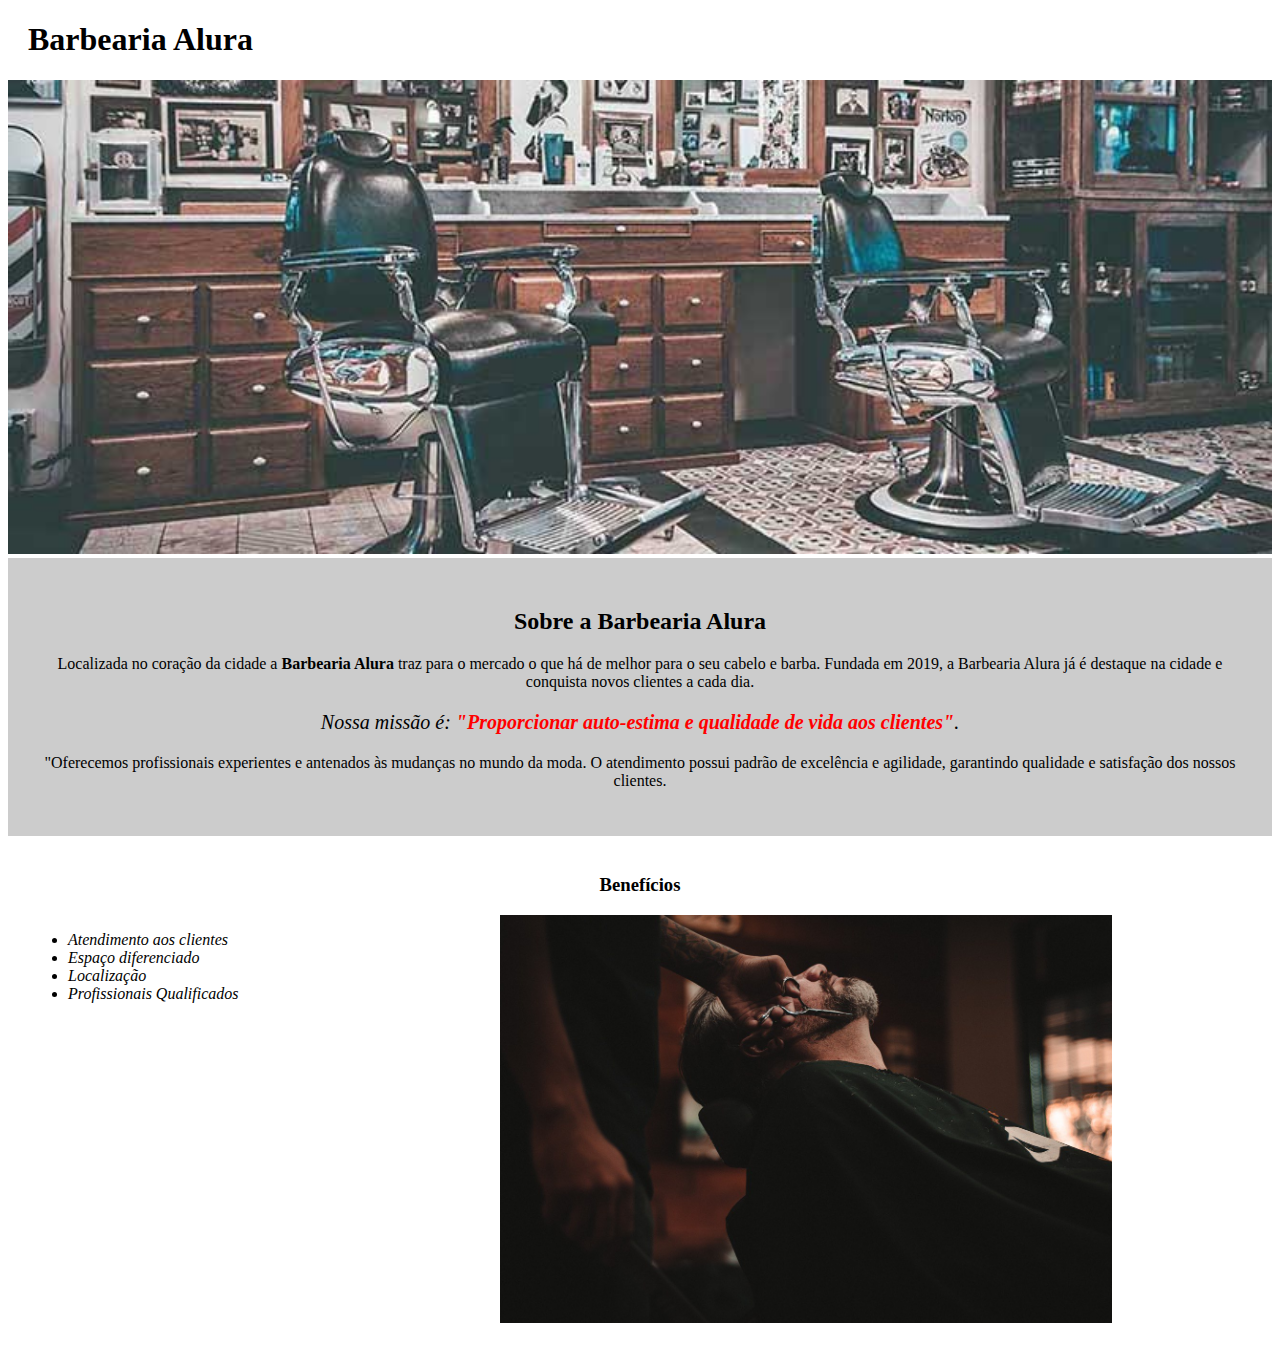
==== index.html @ f9f7158a "first Commit" ====
<!DOCTYPE html>
<html lang="pt-br">
    <head>
        <meta charset="UTF-8"/>
        <title>Barbearia alura</title>
        <link rel="stylesheet" href="style.css"/>
    </head>
    <body>

        <header>
            <h1 class="main-title">Barbearia Alura</h1>
        </header>

        <img id="banner" src="banner.jpg"/>

        <div class="principal">
            <h2 class="centralized-title">Sobre a Barbearia Alura</h2>

            <p>Localizada no coração da cidade a <strong>Barbearia Alura</strong> traz para o mercado o que há de melhor para o seu cabelo e barba. Fundada em 2019, a Barbearia Alura já é destaque na cidade e conquista novos clientes a cada dia.
            </p>

            <p id="paragrafo"><em>Nossa missão é: <strong>"Proporcionar auto-estima e qualidade de vida aos clientes"</strong>.</em></p>

            <p>"Oferecemos profissionais experientes e antenados às mudanças no mundo da moda. O atendimento possui padrão de excelência e agilidade, garantindo qualidade e satisfação dos nossos clientes.</p>
        </div>
        
        <div class="beneficios">
            <h3 class="centralized-title">Benefícios</h3>
            
            <ul>
                <li class="itens">Atendimento aos clientes</li>
                <li class="itens">Espaço diferenciado</li>
                <li class="itens">Localização</li>
                <li class="itens">Profissionais Qualificados</li>
            </ul>
    
            <img class="imagembeneficios" src="beneficios.jpg" />
            
        </div>
        
    </body>
</html>
<!--
    Barbearia alura primeiro projeto do curso de html e css, criando a primeira página

    foi aprendido durante esse curso

    - tags -- etiquetas para mostrar e fazer diferentes tipos de efeitos, importancias, e diferenciação

    - !DOCTYPE html - tag para dizer qual é a versão do html que estamos usando

    - <html></html> - tag html para mostrar tudo que está na página html e armazenar dentro dela

    - head - tag para armazenar as configurações, instruções de como o navegador deve se comportar dentro da página que usa ela

    - body - tag para armazenar todo o conteúdo da página que irá ser mostrado consequentemente, somente as tags que vão aparecer na tela

    - meta charset="UTF-8" - uma tag para cuidar das acentuações de varios dicionarios do mundo inteiro, é a tag padrão que abrange
    o padrão de escrita mundial, e é uma biblioteca com todas as linguagens possives conhecidas pelo navegador

    - strong - tag para deixar parte do texto em negrito

    - em - tag para deixar parte do texto em italico

    - h1 - tag que cuida de titulos, para deixa-los maiores e em negrito, existem 6 niveis de h(heading), quanto maior menor

    - p - tag que representa o paragráfo e tudo que usar ela, irá se comportar como um paragráfo

    - lang="pt-br" - tag para cuidar da linguagem da página, isso facilitará para o navegador, caso um estrangeiro esteja acessando a página
    o navegador ja vai oferecer uma tradução recomendada, caso o idioma do tal seja outra.

    - title - tag para mostrar o titulo daquela página em si, em cima na parte da aba

    - atributos que recebem propriedades - atributos são palavras que recebem um calor dentro da tag, e de acordo com o atributo escolhido
    o texto, vai sofrer mudanças, e dependendo do atributo, podem ser grandes mudanças

    - style - atributo, que lhe permite mexer com o estilo de uma tag, palavras, partes da tela, e mudar o estilo como a cor de fundo tamanho de font

    - font-size - propriedade que permite alterar o tamanho da font-size(tamanho da fonte), fonte é as palavras que estão na tela

    - text-align - propriedade que permite decidir como o texto será alinhando, esquerda, direita, centro, etc.. você decide.

    - color - propriedade que serve para definir a cor de uma fonte em si

    - background - serve para fazer varias coisas como imagem, color, e muitos outros 

    - item dentro do outro - para selecionar um item dentro do outro tipo em strong, vou querer os strongs que estão
    dentro da tag "em" ou body h1, quero todos os h1 que estiverem dentro da tag '<body>'
    
    - img, tag para armazenar imagem dentro da tela colocar uma imagem e poder estilizar ela totalmente

    - source, propriedade para mostrar a fonte da coisa toda

    - src abreviação de source, e ambas tem funcionalidades diferentes, então cuidado preste atenção
    para usar ou uma ou outra.

    - id- identificador do html, usado para especificar um certo item dentro da página html e poder acessar
    ele dentro do css, somente pelo identificador dele. obs:"Só pode ter um id com o mesmo nome em todo arquivo"

    - width | largura do elemento, basicamente pode ser definida como px, percentual, em, rem e muitas outra
    medidas de tamanho diferente, width:100%, o elemento que tiver isso, terá a sua largura a 100% da página

    - height | mesma coisa do width, só que se trata de altura, altura do elemento que o usa, você pode definir
    tipo height:600px, o elemento que tiver isso vai ter 600px de altura consequentemente

    - border | serve para adicionar uma borda a um elemento em comum, ou seja com o border você pode definir
    a largura, o tipo da borda e a cor, ex de uso : vá no elemento e coloque border:10px solid black; 
    uma borda de 10px, do tipo solida e da cor preta, nessa mesma ordem primeiro tamanho, tipo e cor

    - margin | espaçamento externo, fora do elemento é um tipo de sopro para afastar o elemento dos demais
    de algum lado que você escolher

    - padding | espaçamento interno, dentro do elemento basicamente, é um tipo de respiro dentro, é como se 
    você ganhasse mais espaço dentro de sua casa, o conteudo ganha um espaço a mais para se mover, e respirar

    - developer Tools | apertando f12 você tem acesso a todos os elementos da página, e pode mexer, e pintar 
    bolinhas com todos elementos da página, mas a mudança é temporaria, a partir do momento que recarrega tudo
    volta ao normal

    - ul - representa o inicio de uma lista desordenada, basicamente tudo que está dentro do ul vai servir como
    uma lista desordenada, e vai sofrer uma alteração no padding, e margin

    - li - List-Item. representa os itens da lista em sí, ou seja tudo que estiver dentro da tag ul, tem que 
    estar com a tag li em uso para representar os itens da lista tipo <li>Item 1</li>

    - class - É um outro tipo de identificador que podemos usar dentro do html, para referenciar dentro do css
    diferente do identifier, que só pode ter um, o class pode ter infinitos itens com o mesmo nome dele
    e para isso que ele serve basicamente, para selecionar varios por vez, assim como usamos no Li acima

    - font-style - serve para você mudar algo no estilo da sua fonte, propriedade que vai mudar o estilo da fonte
    dentro do elemento que está sendo usado isso: por exemplo mudar a fonte para italic assim font-style:italic;


    [vertical-align] -serve assim como o text align centraliza no meio a partir do width, o vertical align
    vai ser reponsavel por fazer o alinhamento verticalmente ou seja para cima ou baixo

    [div] - serve para abrigar itens dentro dele, assim como uma caixa, armazenar elementos e dividi-los dos 
    demais na página

    inline - os elementos que tem essa propriedade embutida, vão ter o comportamento de um inline, ou seja, não
    vão poder ter propriedades como margin padding e entre outros, e quando forem usado, eles não vão
    quebrar linha automaticamente como o "h1" e o "p" fazem

    block - os elementos que tem essa propriedade embutida, podem sofrer varios tipos de alteração, e sempre
    que um item que possui essa propriedade é colocada em campo, eles quebram linha automaticamente e funcionam
    como um bloco, sempre um abaixo do outro ou acima do outro, dependendo do lugar que ele está no momento

    inline-block - tem as duas propriedades, ele vai funcionar como um inline, porém vai poder ter os mesmos
    beneficios de um block, ou seja pode ser modificado, sofrer, padding, margin, e outro por ai.

    header - tag semantica do html 5 que serve para mostrar ao google, e todos os motores de busca que naquela
    localização, naquela div especial, lá está o nosso cabeçalho, o inicio do nosso site.





    ------ Três formas de utilizar o CSS na nossa página Web - Inline, Interno, Externo

    -- inline é basicamente quando usamos o atributo "style" dentro da tag, que vai ser estilizada respectivamente, assim como nós fizemos
    no paragrafo naquela hora <p style="font-size:25px"></p>// aqui estou definindo que tudo que estiver nessa tag "p" vai ter 25 px de fonte

    -- interno, usamos a partir do próprio html, ou seja dentro do documento html, dentro da tag head, ou seja configurações da página vamos lá
    <head>
        <style>
            p{
                text-align:center;
            }
        </style>
    </head>

    // no exemplo acima estou dizendo basicamente que todas as tags "p" terão o text-align:center ou seja estou selecionado todos os "p"
    e adicionando essa propriedade a eles


    -- externo, usamos a partir de outro arquivo que usa a extensão ".css" ou seja um arquivo que vai usar as propriedades css, e é isso 
    no fim das contas, vamos criar um arquivo de extensão ".css" e nele vamos usar as estilizações da forma que queremos ou seja
    dessa forma podemos fazer as coisas, sem estar poluindo tanto o novo arquivo.html 

    e como eu faço para conectar o arquivo externo para dentro do html ?

    atraves da tag link que fica dentro da tag head de configurações e comportamentos da página
    "<link rel="stylesheet href="style.css"> aqui eu estou definindo uma tag link, e dei um atributo rel(relation), ou seja qual é a relação
    desse arquivo css com a minha pagina, e disse, "ele é uma stylesheet(folha de estilo)", e com o href eu dei o link de referencia de onde encontrar
    o meu arquivo.css que vai se vincular com essa página.
    
    
    (Cores no Css) // podemos representar as cores no css a partir de hexadecimal, rgb e também a partir de cores por palavras em ingles
    ---- rgb (red, green, blue) serve para definir as cores de acordo com número.
    número minimo "0" 
    número máximo "255"
    
    e para definir as cores a partir do rgb eu faço assim 
    rgb(255, 000, 000) red, green, blue (respectivamente)
    com essa cor acima eu defini o vermelho
    e para definir preto ou branco ?

    preto 
    rgb(000, 000, 000)
    
    branco
    rgb(255, 255, 255)

    e temos também as cores em ingles dessa forma :

    red, green, blue

    e também temos uma ultima forma que se chama HexaDecimal
    que é definido a partir de numero e letras, de 0 a 15 mas de uma forma peculiar
    assim : 0123456789ABCDEF sendo o :
    "0" = ausencia de cor
    "F" = maximo de cor 
    e cada um desses estagios representa 8.5 ou seja 8.5 * 15 = 127.5 ===== 127.5 + 127.5 = 255
    então para conseguir o preto eu faço

    #000000 0 é ausencia
    e para conseguir o branco ?
                                     F      F       F       F     F     F
    #ffffff         mesma coisa que 127.5|127.5|  127.5|127.5|  127.5|127.5|
-->
---- style.css ----
.main-title{
    padding-left:20px;
}
#banner{
    width:100%;
}
.principal{
    background-color:#ccc;
    padding:30px;
}
.centralized-title{
    text-align:center;
}
p{
    text-align:center;
}
#paragrafo{
    font-size:20px;
}
em strong{
    color:red;
}

.beneficios{
    background-color:#fff;
    padding:20px;
}
ul{
    display:inline-block;
    vertical-align:top;
    width:20%;
    margin-right:15%;
}
.itens{
    font-style:italic;
}
.imagembeneficios{
    width:50%;
}
---- style.css ----
.main-title{
    padding-left:20px;
}
#banner{
    width:100%;
}
.principal{
    background-color:#ccc;
    padding:30px;
}
.centralized-title{
    text-align:center;
}
p{
    text-align:center;
}
#paragrafo{
    font-size:20px;
}
em strong{
    color:red;
}

.beneficios{
    background-color:#fff;
    padding:20px;
}
ul{
    display:inline-block;
    vertical-align:top;
    width:20%;
    margin-right:15%;
}
.itens{
    font-style:italic;
}
.imagembeneficios{
    width:50%;
}
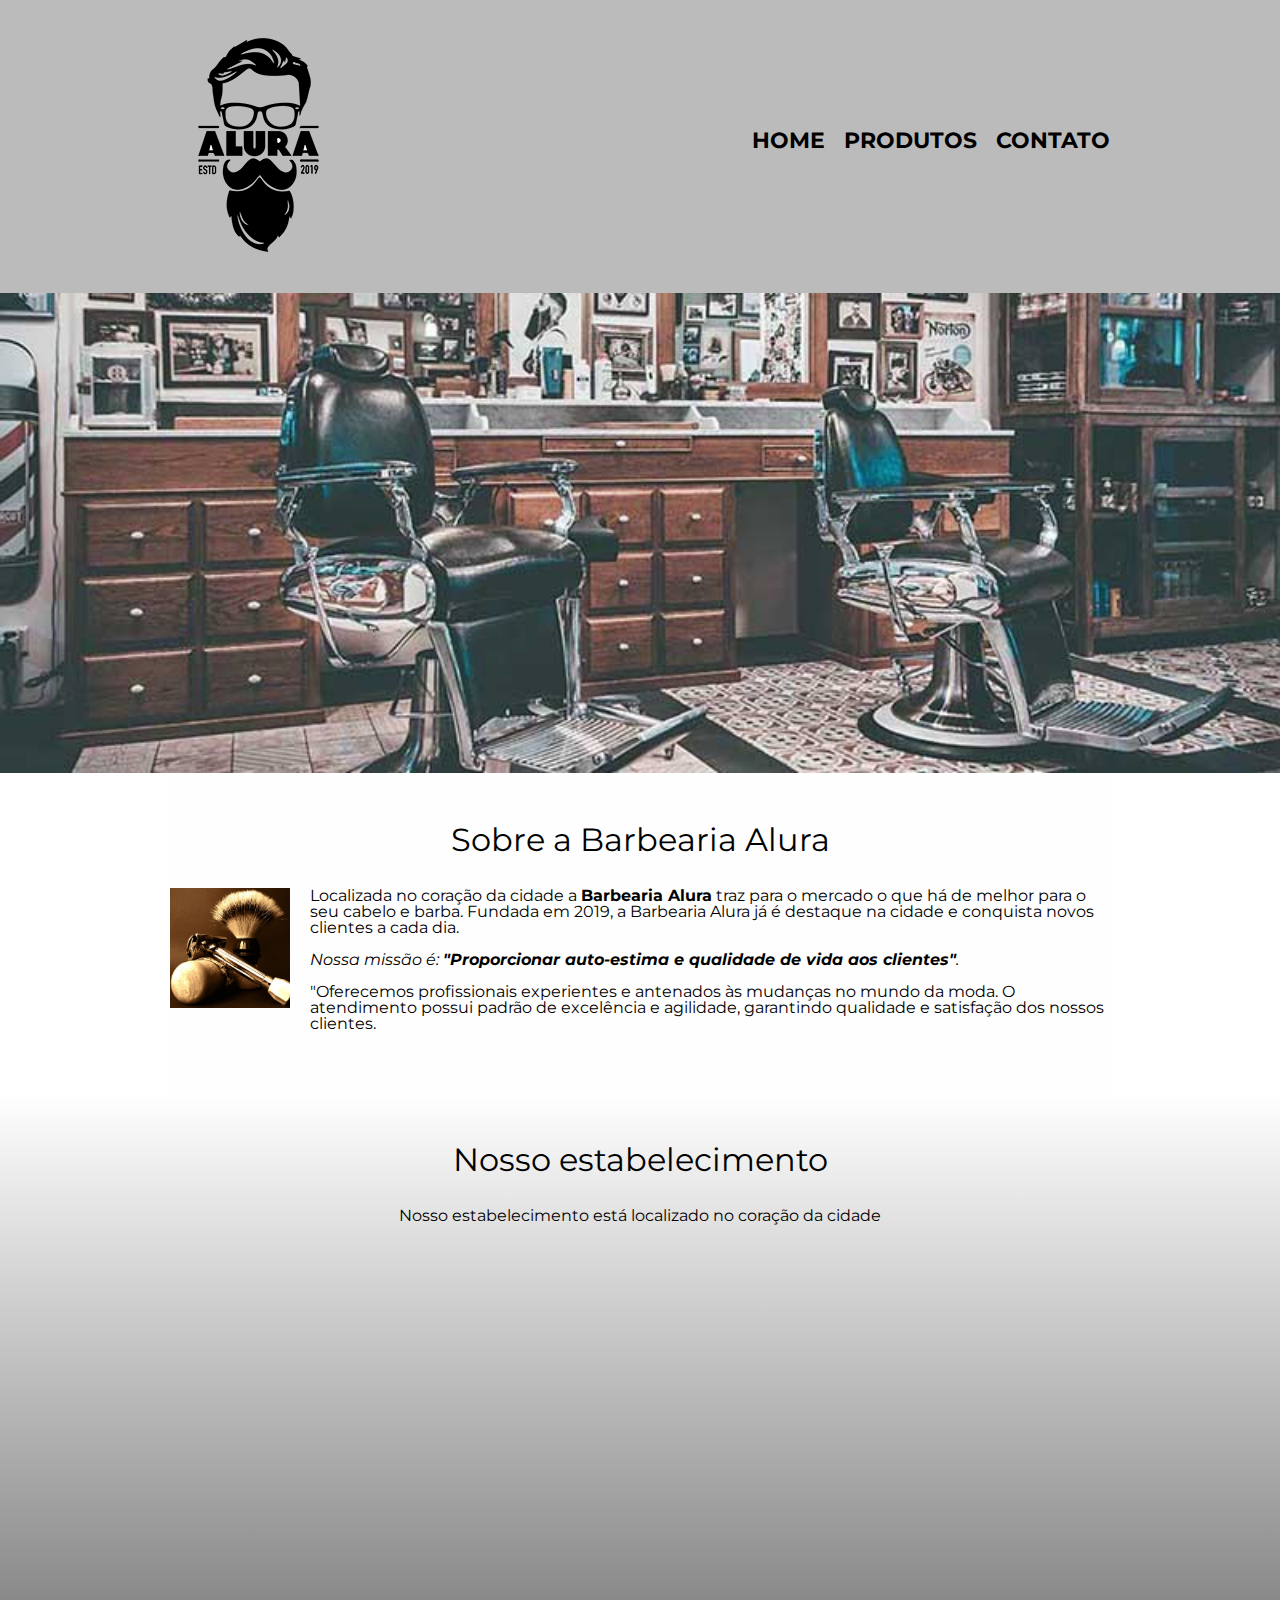
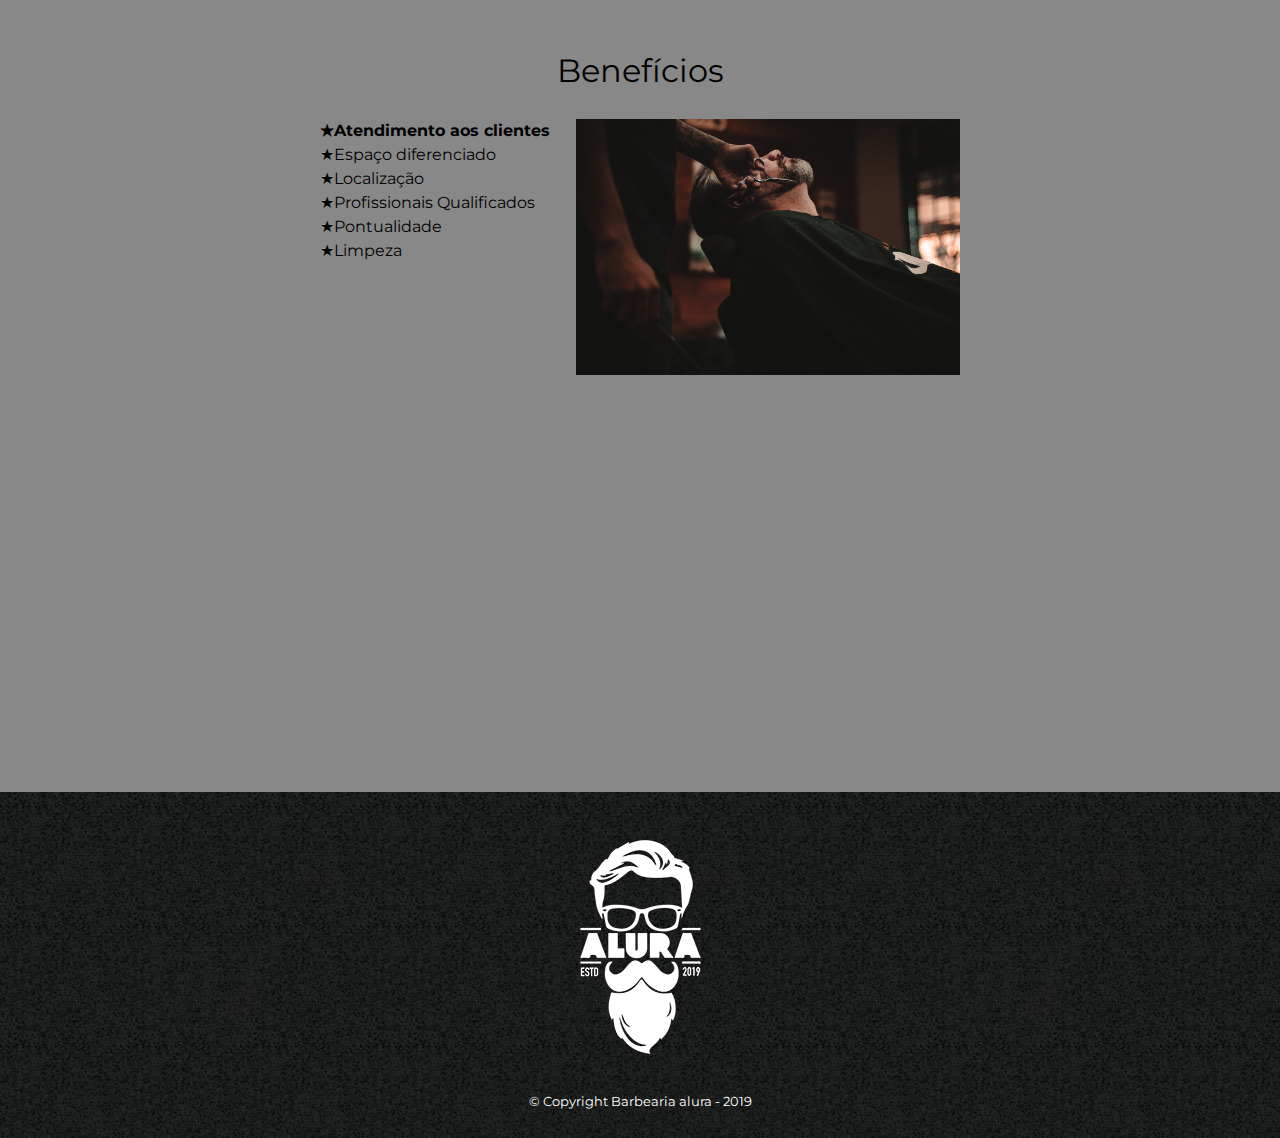
==== commit 6b1263d6: "website complete" ====
--- a/index.html
+++ b/index.html
@@ -2,219 +2,84 @@
 <html lang="pt-br">
     <head>
         <meta charset="UTF-8"/>
+        <meta name="viewport" content="width=device-width">
         <title>Barbearia alura</title>
-        <link rel="stylesheet" href="style.css"/>
+        <link rel="stylesheet" href="style/reset.css">
+        <link rel="stylesheet" href="style/style.css">
+        <link href="https://fonts.googleapis.com/css2?family=Montserrat:ital,wght@0,100;0,200;0,300;0,400;1,100;1,200;1,300&display=swap" rel="stylesheet">
     </head>
     <body>
 
         <header>
-            <h1 class="main-title">Barbearia Alura</h1>
+            <div class="caixa">
+                <h1>
+                    <img src="img/logo.png" alt="logo da barbearia alura"/>
+                </h1>
+                <nav>
+                    <ul>
+                        <li><a href="index.html">HOME</a></li>
+                        <li><a href="produtos.html">PRODUTOS</a></li>
+                        <li><a href="contatos.html">CONTATO</a></li>
+                    </ul>
+                </nav>
+            </div>
         </header>
 
-        <img id="banner" src="banner.jpg"/>
+        <img class="banner" src="img/banner.jpg"/>
 
-        <div class="principal">
-            <h2 class="centralized-title">Sobre a Barbearia Alura</h2>
+        <main>
+            <section class="principal">
+                <h2 class="centralized-title">Sobre a Barbearia Alura</h2>
 
-            <p>Localizada no coração da cidade a <strong>Barbearia Alura</strong> traz para o mercado o que há de melhor para o seu cabelo e barba. Fundada em 2019, a Barbearia Alura já é destaque na cidade e conquista novos clientes a cada dia.
-            </p>
+                <img class="utensilios" src="img/utensilios.jpg"/>
+                <p>Localizada no coração da cidade a <strong>Barbearia Alura</strong> traz para o mercado o que há de melhor para o seu cabelo e barba. Fundada em 2019, a Barbearia Alura já é destaque na cidade e conquista novos clientes a cada dia.
+                </p>
 
-            <p id="paragrafo"><em>Nossa missão é: <strong>"Proporcionar auto-estima e qualidade de vida aos clientes"</strong>.</em></p>
+                <p id="paragrafo"><em>Nossa missão é: <strong>"Proporcionar auto-estima e qualidade de vida aos clientes"</strong>.</em></p>
 
-            <p>"Oferecemos profissionais experientes e antenados às mudanças no mundo da moda. O atendimento possui padrão de excelência e agilidade, garantindo qualidade e satisfação dos nossos clientes.</p>
-        </div>
-        
-        <div class="beneficios">
-            <h3 class="centralized-title">Benefícios</h3>
+                <p>"Oferecemos profissionais experientes e antenados às mudanças no mundo da moda. O atendimento possui padrão de excelência e agilidade, garantindo qualidade e satisfação dos nossos clientes.</p>
+            </section>
+
+            <section class="mapa">
+                <h3 class="centralized-title">Nosso estabelecimento</h3>
+
+                <p>Nosso estabelecimento está localizado no coração da cidade</p>
+
+                <div class="mapa-conteudo">
+                    <iframe src="https://www.google.com/maps/embed?pb=!1m18!1m12!1m3!1d58503.19744076339!2d-46.69824986874998!3d-23.5881948!2m3!1f0!2f0!3f0!3m2!1i1024!2i768!4f13.1!3m3!1m2!1s0x94ce5a2b2ed7f3a1%3A0xab35da2f5ca62674!2sCaelum%20-%20Escola%20de%20Tecnologia!5e0!3m2!1spt-BR!2sbr!4v1651846075291!5m2!1spt-BR!2sbr" width="100%" height="300" style="border:0;" allowfullscreen="" loading="lazy" referrerpolicy="no-referrer-when-downgrade"></iframe>
+                </div>
+                
+
+            </section>
             
-            <ul>
-                <li class="itens">Atendimento aos clientes</li>
-                <li class="itens">Espaço diferenciado</li>
-                <li class="itens">Localização</li>
-                <li class="itens">Profissionais Qualificados</li>
-            </ul>
-    
-            <img class="imagembeneficios" src="beneficios.jpg" />
+            <section class="beneficios">
+                <h3 class="centralized-title">Benefícios</h3>
+                
+                <div class="beneficios-area">
+                    <ul class="lista-beneficios">
+                        <li class="itens">Atendimento aos clientes</li>
+                        <li class="itens">Espaço diferenciado</li>
+                        <li class="itens">Localização</li>
+                        <li class="itens">Profissionais Qualificados</li>
+                        <li class="itens">Pontualidade</li>
+                        <li class="itens">Limpeza</li>
+                    </ul><img class="imagembeneficios" src="img/beneficios.jpg" />
+                </div>
+                
+                
+                <div class="video-area">
+                    <iframe width="100%" height="315" src="https://www.youtube.com/embed/wcVVXUV0YUY" title="YouTube video player" frameborder="0" allow="accelerometer; autoplay; clipboard-write; encrypted-media; gyroscope; picture-in-picture" allowfullscreen></iframe>
+                </div>
+            </section>
+
             
-        </div>
-        
+            
+        </main>
+
+
+        <footer>
+            <img src="img/logo-branco.png" alt="logo da barbearia alura"/>
+            <p class="copyright">&copy; Copyright Barbearia alura - 2019</p>
+        </footer>
     </body>
 </html>
-<!--
-    Barbearia alura primeiro projeto do curso de html e css, criando a primeira página
-
-    foi aprendido durante esse curso
-
-    - tags -- etiquetas para mostrar e fazer diferentes tipos de efeitos, importancias, e diferenciação
-
-    - !DOCTYPE html - tag para dizer qual é a versão do html que estamos usando
-
-    - <html></html> - tag html para mostrar tudo que está na página html e armazenar dentro dela
-
-    - head - tag para armazenar as configurações, instruções de como o navegador deve se comportar dentro da página que usa ela
-
-    - body - tag para armazenar todo o conteúdo da página que irá ser mostrado consequentemente, somente as tags que vão aparecer na tela
-
-    - meta charset="UTF-8" - uma tag para cuidar das acentuações de varios dicionarios do mundo inteiro, é a tag padrão que abrange
-    o padrão de escrita mundial, e é uma biblioteca com todas as linguagens possives conhecidas pelo navegador
-
-    - strong - tag para deixar parte do texto em negrito
-
-    - em - tag para deixar parte do texto em italico
-
-    - h1 - tag que cuida de titulos, para deixa-los maiores e em negrito, existem 6 niveis de h(heading), quanto maior menor
-
-    - p - tag que representa o paragráfo e tudo que usar ela, irá se comportar como um paragráfo
-
-    - lang="pt-br" - tag para cuidar da linguagem da página, isso facilitará para o navegador, caso um estrangeiro esteja acessando a página
-    o navegador ja vai oferecer uma tradução recomendada, caso o idioma do tal seja outra.
-
-    - title - tag para mostrar o titulo daquela página em si, em cima na parte da aba
-
-    - atributos que recebem propriedades - atributos são palavras que recebem um calor dentro da tag, e de acordo com o atributo escolhido
-    o texto, vai sofrer mudanças, e dependendo do atributo, podem ser grandes mudanças
-
-    - style - atributo, que lhe permite mexer com o estilo de uma tag, palavras, partes da tela, e mudar o estilo como a cor de fundo tamanho de font
-
-    - font-size - propriedade que permite alterar o tamanho da font-size(tamanho da fonte), fonte é as palavras que estão na tela
-
-    - text-align - propriedade que permite decidir como o texto será alinhando, esquerda, direita, centro, etc.. você decide.
-
-    - color - propriedade que serve para definir a cor de uma fonte em si
-
-    - background - serve para fazer varias coisas como imagem, color, e muitos outros 
-
-    - item dentro do outro - para selecionar um item dentro do outro tipo em strong, vou querer os strongs que estão
-    dentro da tag "em" ou body h1, quero todos os h1 que estiverem dentro da tag '<body>'
-    
-    - img, tag para armazenar imagem dentro da tela colocar uma imagem e poder estilizar ela totalmente
-
-    - source, propriedade para mostrar a fonte da coisa toda
-
-    - src abreviação de source, e ambas tem funcionalidades diferentes, então cuidado preste atenção
-    para usar ou uma ou outra.
-
-    - id- identificador do html, usado para especificar um certo item dentro da página html e poder acessar
-    ele dentro do css, somente pelo identificador dele. obs:"Só pode ter um id com o mesmo nome em todo arquivo"
-
-    - width | largura do elemento, basicamente pode ser definida como px, percentual, em, rem e muitas outra
-    medidas de tamanho diferente, width:100%, o elemento que tiver isso, terá a sua largura a 100% da página
-
-    - height | mesma coisa do width, só que se trata de altura, altura do elemento que o usa, você pode definir
-    tipo height:600px, o elemento que tiver isso vai ter 600px de altura consequentemente
-
-    - border | serve para adicionar uma borda a um elemento em comum, ou seja com o border você pode definir
-    a largura, o tipo da borda e a cor, ex de uso : vá no elemento e coloque border:10px solid black; 
-    uma borda de 10px, do tipo solida e da cor preta, nessa mesma ordem primeiro tamanho, tipo e cor
-
-    - margin | espaçamento externo, fora do elemento é um tipo de sopro para afastar o elemento dos demais
-    de algum lado que você escolher
-
-    - padding | espaçamento interno, dentro do elemento basicamente, é um tipo de respiro dentro, é como se 
-    você ganhasse mais espaço dentro de sua casa, o conteudo ganha um espaço a mais para se mover, e respirar
-
-    - developer Tools | apertando f12 você tem acesso a todos os elementos da página, e pode mexer, e pintar 
-    bolinhas com todos elementos da página, mas a mudança é temporaria, a partir do momento que recarrega tudo
-    volta ao normal
-
-    - ul - representa o inicio de uma lista desordenada, basicamente tudo que está dentro do ul vai servir como
-    uma lista desordenada, e vai sofrer uma alteração no padding, e margin
-
-    - li - List-Item. representa os itens da lista em sí, ou seja tudo que estiver dentro da tag ul, tem que 
-    estar com a tag li em uso para representar os itens da lista tipo <li>Item 1</li>
-
-    - class - É um outro tipo de identificador que podemos usar dentro do html, para referenciar dentro do css
-    diferente do identifier, que só pode ter um, o class pode ter infinitos itens com o mesmo nome dele
-    e para isso que ele serve basicamente, para selecionar varios por vez, assim como usamos no Li acima
-
-    - font-style - serve para você mudar algo no estilo da sua fonte, propriedade que vai mudar o estilo da fonte
-    dentro do elemento que está sendo usado isso: por exemplo mudar a fonte para italic assim font-style:italic;
-
-
-    [vertical-align] -serve assim como o text align centraliza no meio a partir do width, o vertical align
-    vai ser reponsavel por fazer o alinhamento verticalmente ou seja para cima ou baixo
-
-    [div] - serve para abrigar itens dentro dele, assim como uma caixa, armazenar elementos e dividi-los dos 
-    demais na página
-
-    inline - os elementos que tem essa propriedade embutida, vão ter o comportamento de um inline, ou seja, não
-    vão poder ter propriedades como margin padding e entre outros, e quando forem usado, eles não vão
-    quebrar linha automaticamente como o "h1" e o "p" fazem
-
-    block - os elementos que tem essa propriedade embutida, podem sofrer varios tipos de alteração, e sempre
-    que um item que possui essa propriedade é colocada em campo, eles quebram linha automaticamente e funcionam
-    como um bloco, sempre um abaixo do outro ou acima do outro, dependendo do lugar que ele está no momento
-
-    inline-block - tem as duas propriedades, ele vai funcionar como um inline, porém vai poder ter os mesmos
-    beneficios de um block, ou seja pode ser modificado, sofrer, padding, margin, e outro por ai.
-
-    header - tag semantica do html 5 que serve para mostrar ao google, e todos os motores de busca que naquela
-    localização, naquela div especial, lá está o nosso cabeçalho, o inicio do nosso site.
-
-
-
-
-
-    ------ Três formas de utilizar o CSS na nossa página Web - Inline, Interno, Externo
-
-    -- inline é basicamente quando usamos o atributo "style" dentro da tag, que vai ser estilizada respectivamente, assim como nós fizemos
-    no paragrafo naquela hora <p style="font-size:25px"></p>// aqui estou definindo que tudo que estiver nessa tag "p" vai ter 25 px de fonte
-
-    -- interno, usamos a partir do próprio html, ou seja dentro do documento html, dentro da tag head, ou seja configurações da página vamos lá
-    <head>
-        <style>
-            p{
-                text-align:center;
-            }
-        </style>
-    </head>
-
-    // no exemplo acima estou dizendo basicamente que todas as tags "p" terão o text-align:center ou seja estou selecionado todos os "p"
-    e adicionando essa propriedade a eles
-
-
-    -- externo, usamos a partir de outro arquivo que usa a extensão ".css" ou seja um arquivo que vai usar as propriedades css, e é isso 
-    no fim das contas, vamos criar um arquivo de extensão ".css" e nele vamos usar as estilizações da forma que queremos ou seja
-    dessa forma podemos fazer as coisas, sem estar poluindo tanto o novo arquivo.html 
-
-    e como eu faço para conectar o arquivo externo para dentro do html ?
-
-    atraves da tag link que fica dentro da tag head de configurações e comportamentos da página
-    "<link rel="stylesheet href="style.css"> aqui eu estou definindo uma tag link, e dei um atributo rel(relation), ou seja qual é a relação
-    desse arquivo css com a minha pagina, e disse, "ele é uma stylesheet(folha de estilo)", e com o href eu dei o link de referencia de onde encontrar
-    o meu arquivo.css que vai se vincular com essa página.
-    
-    
-    (Cores no Css) // podemos representar as cores no css a partir de hexadecimal, rgb e também a partir de cores por palavras em ingles
-    ---- rgb (red, green, blue) serve para definir as cores de acordo com número.
-    número minimo "0" 
-    número máximo "255"
-    
-    e para definir as cores a partir do rgb eu faço assim 
-    rgb(255, 000, 000) red, green, blue (respectivamente)
-    com essa cor acima eu defini o vermelho
-    e para definir preto ou branco ?
-
-    preto 
-    rgb(000, 000, 000)
-    
-    branco
-    rgb(255, 255, 255)
-
-    e temos também as cores em ingles dessa forma :
-
-    red, green, blue
-
-    e também temos uma ultima forma que se chama HexaDecimal
-    que é definido a partir de numero e letras, de 0 a 15 mas de uma forma peculiar
-    assim : 0123456789ABCDEF sendo o :
-    "0" = ausencia de cor
-    "F" = maximo de cor 
-    e cada um desses estagios representa 8.5 ou seja 8.5 * 15 = 127.5 ===== 127.5 + 127.5 = 255
-    então para conseguir o preto eu faço
-
-    #000000 0 é ausencia
-    e para conseguir o branco ?
-                                     F      F       F       F     F     F
-    #ffffff         mesma coisa que 127.5|127.5|  127.5|127.5|  127.5|127.5|
--->--- a/style/style.css
+++ b/style/style.css
@@ -0,0 +1,301 @@
+body{
+    font-family:'montserrat', sans-serif;
+}
+header{
+    background-color:#bbb;
+    padding:20px 0px;
+}
+.caixa{
+    width:940px;
+    margin:auto;
+    position:relative;
+}
+nav{
+    position:absolute;
+    top:110px;
+    right:0px;
+}
+nav li{
+    display:inline;
+    margin-left:15px;
+}
+
+nav a{
+    color:#000;
+    font-size:22px;
+    font-weight:bold;
+    text-transform:uppercase;
+    text-decoration:none;
+}
+
+nav a:hover{
+    color:#C78C19;
+    text-decoration:underline;
+}
+
+.produtos{
+    padding:50px 0px;
+    width:940px;
+    margin:0 auto;
+}
+
+.produtos li{
+    display:inline-block;
+    width:30%;
+    vertical-align:top;
+    text-align:center;
+    margin:0px 1.5%;
+    box-sizing:border-box;
+    padding:30px 20px;
+    border:1px solid #000;
+    border-radius:10px;
+    position:relative;
+}
+
+.produtos li:hover{
+    border-color:#C78C19;
+}
+.produtos li:active{
+    border-color:#099f17;
+}
+
+.produtos li:hover h2{
+    transform:scale(1.2)
+}
+
+
+.produtos h2{
+    font-size:30px;
+    font-weight:bold;
+}
+
+.produtos .detalhes{
+    font-size:18px;
+}
+.produtos .precos{
+    font-size:22px;
+    font-weight:bold;
+    margin-top:20px;
+}
+
+footer{
+    background:url("../img/bg.jpg");
+    text-align:center;
+    padding:30px 0px;
+}
+
+.copyright{
+    color:#fff;
+    font-size:13px;
+    margin-top:20px;
+}
+
+/*Contato page*/
+.contact{
+    width:940px;
+    margin:0 auto;
+}
+form{
+    margin:40px 0;
+}
+
+form label, form legend{
+    display:block;
+    margin-bottom:10px;
+    font-size:20px;
+}
+.input-padrao{
+    display:block;
+    margin-bottom:20px;
+    padding:10px 25px;
+    width:50%;
+    resize:none;
+}
+.checkbox{
+    margin:20px 0px;
+}
+
+.botao-formulario{
+    width:40%;
+    font-size:18px;
+    font-weight:bold;
+    padding:15px 0px;
+    background:orange;
+    color:#ffffff;
+    border:none;
+    border-radius:5px;
+    transition:1s all;
+    cursor:pointer;
+}
+
+.botao-formulario:hover{
+    background-color:darkorange;
+    transform:scale(1.2);
+}
+table{
+    margin:20px 0 40px;
+}
+thead{
+    background-color:#555;
+}
+td, th{
+    border:1px solid #000;
+    padding:8px 15px;
+}
+
+
+/*Estilização da página home*/
+
+.banner{
+    width:100%;
+}
+.centralized-title{
+    text-align:center;
+    font-size:2em;
+    margin:0 0 1em;
+    clear:left;
+}
+
+/*Testes de pseudo Elementos*/
+
+
+
+
+.principal{
+    padding:3em 0;
+    width:940px;
+    margin:0 auto;
+    background:#fefefe;
+}
+.principal p{
+    margin:0 0 1em;
+}
+.principal strong{
+    font-weight:bold;
+}
+.principal em{
+    font-style:italic;
+}
+
+.mapa{
+    padding:3em 0;
+    background:linear-gradient(#FEFEFE,#888888)
+}
+.mapa p{
+    margin-bottom:2em;
+    text-align:center;
+}
+.mapa-conteudo{
+    margin:0 auto;
+    width:940px;
+}
+
+
+.beneficios{
+    padding:3em 0;
+    background:#888888;
+}
+.beneficios-area{
+    width:640px;
+    margin:2em auto;
+}
+
+.lista-beneficios{
+    width:40%;
+    display:inline-block;
+    vertical-align:top;
+}
+.itens{
+    line-height:1.5em;
+}
+.itens:first-child{/*Pseudo classe*/
+    font-weight:bold;
+}
+.itens:before{
+    content:"★";
+}
+
+.imagembeneficios{
+    width:60%;
+    transition:400ms all;
+    
+}
+.imagembeneficios:hover{
+    opacity:0.7;
+    box-shadow:10px 10px 10px #000
+}
+
+
+.utensilios{
+    width:120px;
+    float:left;
+    margin:0px 20px 20px 0;
+}
+
+.video-area{
+    width:560px;
+    margin:1em auto;
+}
+
+
+
+@media screen and (max-width:480px) {
+    .caixa, .principal, .mapa-conteudo, .beneficios-area, .video-area{
+        width:auto;
+    }
+    h1{
+        text-align:center;
+    }
+    nav{
+        position:static;
+        text-align:center;
+    }
+    .principal p{
+        font-size:20px;
+    }
+    .mapa, .beneficios-area, .video-area, .principal{
+        box-sizing:border-box;
+        padding:10px;
+    }
+    .beneficios-area{
+        box-sizing:border-box;
+        padding:10px;
+    }
+    .beneficios-area .lista-beneficios{
+        width:100%;
+        text-align:center;
+        margin-bottom:40px;
+        font-size:19px;
+    }
+    .beneficios-area .imagembeneficios{
+        width:100%;
+    }
+
+    .produtos{
+        width:auto;
+        box-sizing:border-box;
+        padding:40px 20px;
+    }
+    .produtos li{
+        width:100%;
+        margin:1.5% 0;
+    }
+
+    form{
+        text-align:center;
+        padding:5px;
+    }
+    .input-padrao{
+        margin:15px auto;
+    }
+    table{
+        margin:20px auto 40px auto;
+    }
+    .botao-formulario{
+        width:65%;
+    }
+    .contact{
+        width:auto;
+        margin:0 auto;
+    }
+}